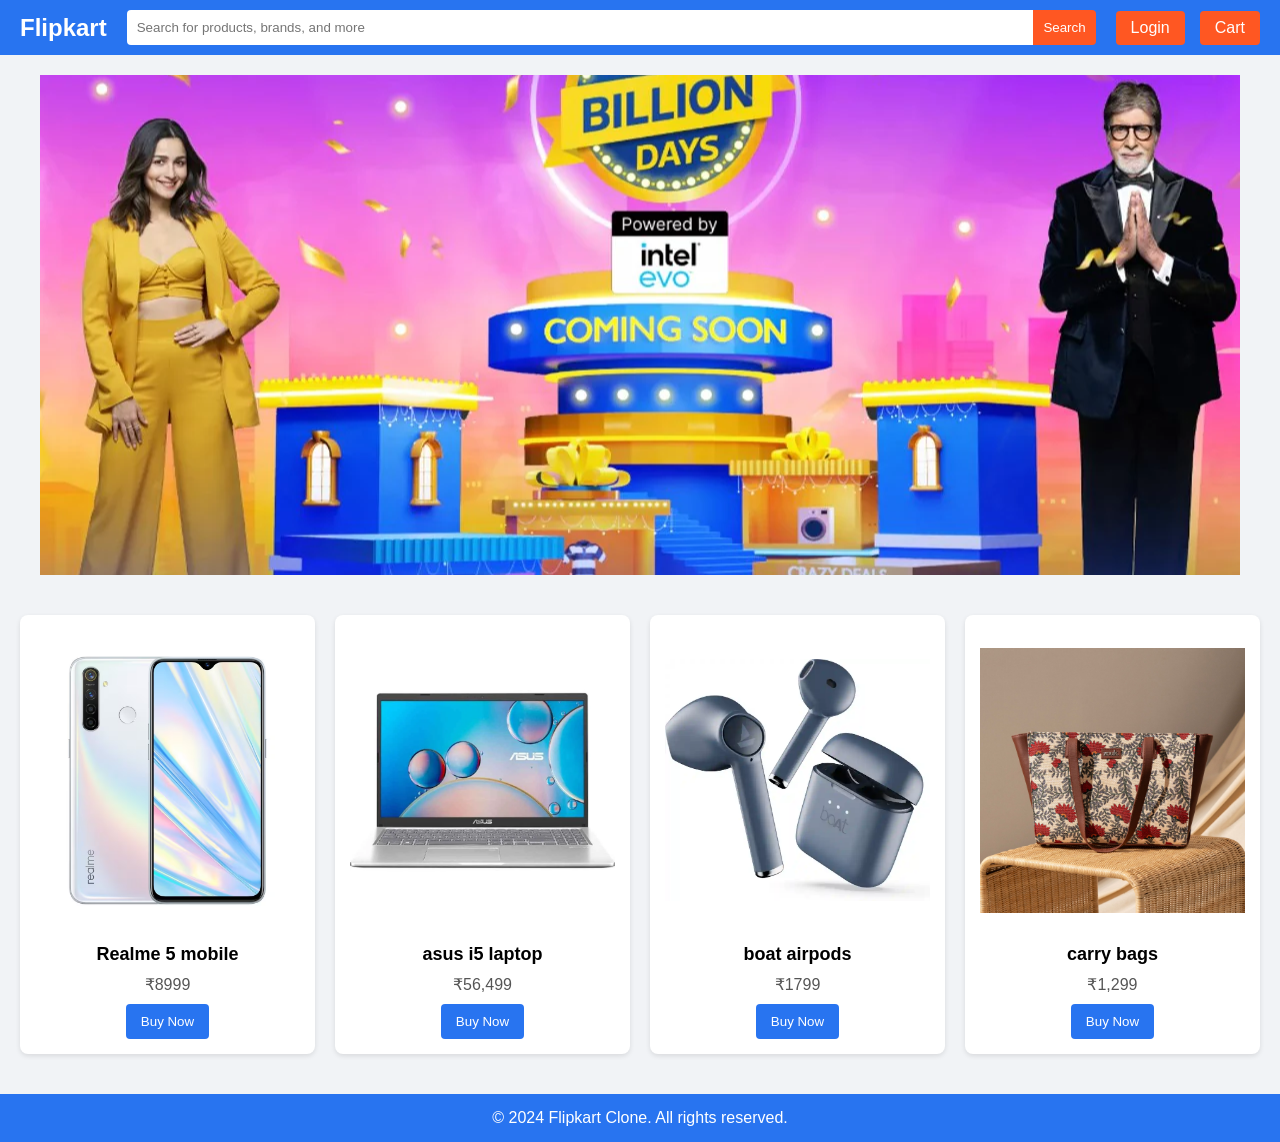
==== index.html @ 8df0aaad "1st commit" ====
<!DOCTYPE html>
<html lang="en">

<head>
    <meta charset="UTF-8">
    <meta name="viewport" content="width=device-width, initial-scale=1.0">
    <link rel="stylesheet" href="flipkart.css">
    <title>Flipkart Clone</title>
</head>

<body>
    <div class="header">
        <div class="logo">Flipkart</div>
        <div class="search-bar">
            <input type="text" placeholder="Search for products, brands, and more">
            <button>Search</button>
        </div>
        <div class="nav">
            <a href="#">Login</a>
            <a href="#">Cart</a>
        </div>
    </div>
    <div class="banner"></div>
    <div class="products">
        <div class="product">
            <img src="realme-5.avif">
            <h3>Realme 5 mobile</h3>
            <p>₹8999</p>
            <button>Buy Now</button>
        </div>
        <div class="product">
            <img src="laptop.webp">
            <h3>asus i5 laptop</h3>
            <p>₹56,499</p>
            <button>Buy Now</button>
        </div>
        <div class="product">
            <img src="boat.webp">
            <h3>boat airpods</h3>
            <p>₹1799</p>
            <button>Buy Now</button>
        </div>
        <div class="product">
            <img src="bag.jpg">
            <h3>carry bags </h3>
            <p>₹1,299</p>
            <button>Buy Now</button>
        </div>
    </div>
    <div class="footer">
        &copy; 2024 Flipkart Clone. All rights reserved.
    </div>
</body>

</html>
---- flipkart.css ----
* {
     margin: 0;
     padding: 0;
     box-sizing: border-box;
     font-family: Arial, sans-serif;
 }

 body {
     background-color: #f1f3f6;
 }

 .header {
     background-color: #2874f0;
     color: white;
     padding: 10px 20px;
     display: flex;
     justify-content: space-between;
     align-items: center;
 }

 .header .logo {
     font-size: 24px;
     font-weight: bold;
 }

 .header .search-bar {
     flex: 1;
     margin: 0 20px;
     display: flex;
 }

 .search-bar input {
     width: 100%;
     padding: 10px;
     border: none;
     border-radius: 4px 0 0 4px;
 }

 .search-bar button {
     background-color: #ff5722;
     border: none;
     padding: 10px;
     color: white;
     cursor: pointer;
     border-radius: 0 4px 4px 0;
 }

 .nav {
     display: flex;
     gap: 15px;
 }

 .nav a {
     color: white;
     text-decoration: none;
     padding: 8px 15px;
     background-color: #ff5722;
     border-radius: 4px;
 }

 .banner {
     background: url('flipkart.webp') no-repeat center center;
     /* background-size: cover; */
     height: 500px;
     margin: 20px;
     border-radius: 8px;
     background-size: 1200px;
 }

 .products {
     display: grid;
     grid-template-columns: repeat(auto-fit, minmax(250px, 1fr));
     gap: 20px;
     padding: 20px;
 }

 .product {
     background-color: white;
     padding: 15px;
     border-radius: 8px;
     box-shadow: 0 2px 5px rgba(0, 0, 0, 0.1);
     text-align: center;
 }

 .product img {
     width: 100%;
     height: 300px;
     object-fit: contain;
     margin-bottom: 10px;
 }

 .product h3 {
     font-size: 18px;
     margin-bottom: 10px;
 }

 .product p {
     color: #555;
     margin-bottom: 10px;
 }

 .product button {
     padding: 10px 15px;
     background-color: #2874f0;
     color: white;
     border: none;
     cursor: pointer;
     border-radius: 4px;
 }

 .footer {
     background-color: #2874f0;
     color: white;
     text-align: center;
     padding: 15px 0;
     margin-top: 20px;
 }
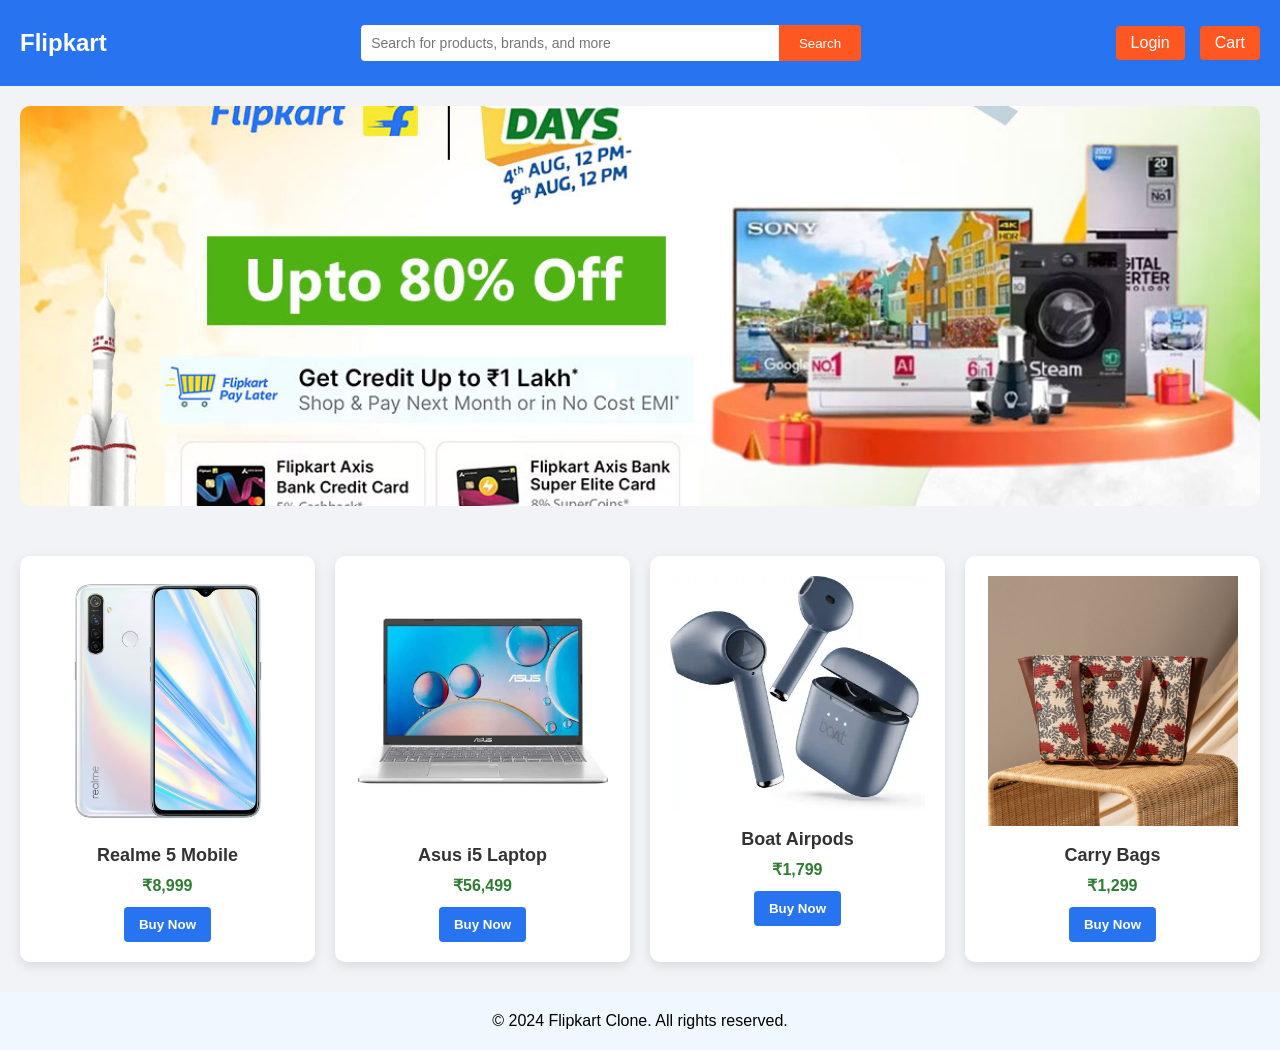
==== commit bc6fd6fb: "adjust navbar and footer" ====
--- a/index.html
+++ b/index.html
@@ -2,54 +2,62 @@
 <html lang="en">
 
 <head>
-    <meta charset="UTF-8">
-    <meta name="viewport" content="width=device-width, initial-scale=1.0">
-    <link rel="stylesheet" href="flipkart.css">
+    <meta charset="UTF-8" />
+    <meta name="viewport" content="width=device-width, initial-scale=1.0" />
+    <link rel="stylesheet" href="flipkart.css" />
     <title>Flipkart Clone</title>
 </head>
 
 <body>
-    <div class="header">
+    <header class="header">
         <div class="logo">Flipkart</div>
+
+        <input type="checkbox" id="menu-toggle" class="menu-toggle">
+        <label for="menu-toggle" class="menu-icon">&#9776;</label>
+
         <div class="search-bar">
-            <input type="text" placeholder="Search for products, brands, and more">
+            <input type="text" placeholder="Search for products, brands, and more" />
             <button>Search</button>
         </div>
-        <div class="nav">
+
+        <nav class="nav">
             <a href="#">Login</a>
             <a href="#">Cart</a>
-        </div>
-    </div>
+        </nav>
+    </header>
+
     <div class="banner"></div>
-    <div class="products">
+
+    <section class="products">
         <div class="product">
-            <img src="realme-5.avif">
-            <h3>Realme 5 mobile</h3>
-            <p>₹8999</p>
+            <img src="realme-5.avif" alt="Realme 5" />
+            <h3>Realme 5 Mobile</h3>
+            <p class="price">₹8,999</p>
             <button>Buy Now</button>
         </div>
         <div class="product">
-            <img src="laptop.webp">
-            <h3>asus i5 laptop</h3>
-            <p>₹56,499</p>
+            <img src="laptop.webp" alt="Laptop" />
+            <h3>Asus i5 Laptop</h3>
+            <p class="price">₹56,499</p>
             <button>Buy Now</button>
         </div>
         <div class="product">
-            <img src="boat.webp">
-            <h3>boat airpods</h3>
-            <p>₹1799</p>
+            <img src="boat.webp" alt="Boat Airpods" />
+            <h3>Boat Airpods</h3>
+            <p class="price">₹1,799</p>
             <button>Buy Now</button>
         </div>
         <div class="product">
-            <img src="bag.jpg">
-            <h3>carry bags </h3>
-            <p>₹1,299</p>
+            <img src="bag.jpg" alt="Bag" />
+            <h3>Carry Bags</h3>
+            <p class="price">₹1,299</p>
             <button>Buy Now</button>
         </div>
-    </div>
-    <div class="footer">
+    </section>
+
+    <footer class="footer">
         &copy; 2024 Flipkart Clone. All rights reserved.
-    </div>
+    </footer>
 </body>
 
 </html>
--- a/flipkart.css
+++ b/flipkart.css
@@ -1,117 +1,169 @@
- * {
-     margin: 0;
-     padding: 0;
-     box-sizing: border-box;
-     font-family: Arial, sans-serif;
- }
+* {
+    margin: 0;
+    padding: 0;
+    box-sizing: border-box;
+    font-family: Arial, sans-serif;
+}
 
- body {
-     background-color: #f1f3f6;
- }
+body {
+    background-color: #f1f3f6;
+}
 
- .header {
-     background-color: #2874f0;
-     color: white;
-     padding: 10px 20px;
-     display: flex;
-     justify-content: space-between;
-     align-items: center;
- }
+.header {
+    background-color: #2874f0;
+    color: white;
+    padding: 15px 20px;
+    display: flex;
+    align-items: center;
+    flex-wrap: wrap;
+    justify-content: space-between;
+}
 
- .header .logo {
-     font-size: 24px;
-     font-weight: bold;
- }
+.logo {
+    font-size: 24px;
+    font-weight: bold;
+}
 
- .header .search-bar {
-     flex: 1;
-     margin: 0 20px;
-     display: flex;
- }
+.search-bar {
+    flex: 1 1 300px;
+    display: flex;
+    margin: 10px;
+    max-width: 500px;
+}
 
- .search-bar input {
-     width: 100%;
-     padding: 10px;
-     border: none;
-     border-radius: 4px 0 0 4px;
- }
+.search-bar input {
+    flex: 1;
+    padding: 10px;
+    border: none;
+    border-radius: 4px 0 0 4px;
+    font-size: 14px;
+}
 
- .search-bar button {
-     background-color: #ff5722;
-     border: none;
-     padding: 10px;
-     color: white;
-     cursor: pointer;
-     border-radius: 0 4px 4px 0;
- }
+.search-bar button {
+    background-color: #ff5722;
+    border: none;
+    padding: 10px 20px;
+    color: white;
+    cursor: pointer;
+    border-radius: 0 4px 4px 0;
+}
 
- .nav {
-     display: flex;
-     gap: 15px;
- }
+.nav {
+    display: flex;
+    gap: 15px;
+}
 
- .nav a {
-     color: white;
-     text-decoration: none;
-     padding: 8px 15px;
-     background-color: #ff5722;
-     border-radius: 4px;
- }
+.nav a {
+    color: white;
+    text-decoration: none;
+    padding: 8px 15px;
+    background-color: #ff5722;
+    border-radius: 4px;
+}
 
- .banner {
-     background: url('flipkart.webp') no-repeat center center;
-     /* background-size: cover; */
-     height: 500px;
-     margin: 20px;
-     border-radius: 8px;
-     background-size: 1200px;
- }
+/* Hamburger Menu for Mobile */
+.menu-toggle {
+    display: none;
+}
 
- .products {
-     display: grid;
-     grid-template-columns: repeat(auto-fit, minmax(250px, 1fr));
-     gap: 20px;
-     padding: 20px;
- }
+.menu-icon {
+    display: none;
+    font-size: 26px;
+    cursor: pointer;
+}
 
- .product {
-     background-color: white;
-     padding: 15px;
-     border-radius: 8px;
-     box-shadow: 0 2px 5px rgba(0, 0, 0, 0.1);
-     text-align: center;
- }
+@media (max-width: 768px) {
+    .search-bar {
+        flex: 1 1 100%;
+        margin: 10px 0;
+    }
 
- .product img {
-     width: 100%;
-     height: 300px;
-     object-fit: contain;
-     margin-bottom: 10px;
- }
+    .menu-icon {
+        display: block;
+    }
 
- .product h3 {
-     font-size: 18px;
-     margin-bottom: 10px;
- }
+    .nav {
+        flex-direction: column;
+        width: 100%;
+        display: none;
+        background-color: #2874f0;
+        margin-top: 10px;
+    }
 
- .product p {
-     color: #555;
-     margin-bottom: 10px;
- }
+    .nav a {
+        border-top: 1px solid rgba(255, 255, 255, 0.2);
+        padding: 12px;
+    }
 
- .product button {
-     padding: 10px 15px;
-     background-color: #2874f0;
-     color: white;
-     border: none;
-     cursor: pointer;
-     border-radius: 4px;
- }
+    .menu-toggle:checked+.menu-icon+.search-bar+.nav {
+        display: flex;
+    }
+}
 
- .footer {
-     background-color: #2874f0;
-     color: white;
-     text-align: center;
-     padding: 15px 0;
-     margin-top: 20px;
- }+/* Banner */
+.banner {
+    background: url('sale.jpg') no-repeat center center;
+    background-size: cover;
+    height: 400px;
+    margin: 20px;
+    border-radius: 10px;
+}
+
+/* Products Grid */
+.products {
+    display: grid;
+    grid-template-columns: repeat(auto-fit, minmax(250px, 1fr));
+    gap: 20px;
+    padding: 30px 20px;
+}
+
+/* Product Card */
+.product {
+    background-color: white;
+    padding: 20px;
+    border-radius: 10px;
+    text-align: center;
+    box-shadow: 0 4px 12px rgba(0, 0, 0, 0.1);
+    transition: transform 0.3s;
+}
+
+.product:hover {
+    transform: translateY(-5px);
+}
+
+.product img {
+    width: 100%;
+    max-height: 250px;
+    object-fit: contain;
+    margin-bottom: 15px;
+}
+
+.product h3 {
+    font-size: 18px;
+    margin-bottom: 10px;
+    color: #333;
+}
+
+.price {
+    font-size: 16px;
+    font-weight: bold;
+    color: #2e7d32;
+    margin-bottom: 12px;
+}
+
+.product button {
+    padding: 10px 15px;
+    background-color: #2874f0;
+    color: white;
+    border: none;
+    cursor: pointer;
+    border-radius: 4px;
+    font-weight: bold;
+}
+
+/* Footer */
+.footer {
+    background-color: aliceblue;
+    padding: 20px;
+    text-align: center;
+}
